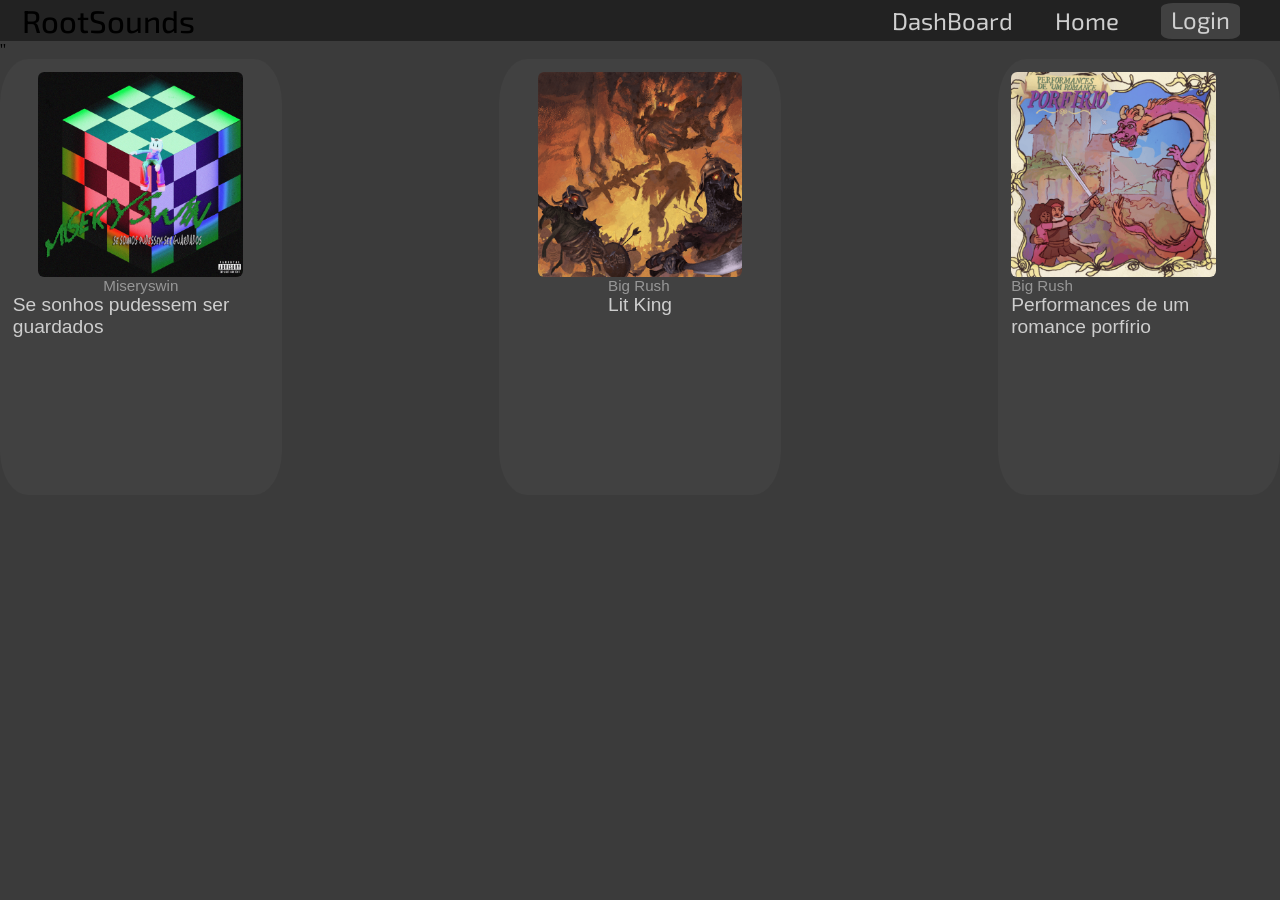
==== pages/index.html @ 5bd7e1af "melhora dos cards das musicas" ====
<!DOCTYPE html>
<html lang="pt-br">

<head>
    <meta charset="UTF-8">
    <meta name="viewport" content="width=device-width, initial-scale=1.0">
    <link rel="stylesheet" href="../Estilo/style.css">
    <link rel="preconnect" href="https://fonts.googleapis.com">
    <link rel="preconnect" href="https://fonts.gstatic.com" crossorigin>
    <link href="https://fonts.googleapis.com/css2?family=Exo+2:ital,wght@0,100..900;1,100..900&display=swap"
        rel="stylesheet">
    <title>Home</title>
</head>

<body>
    <div class="main">

        <nav class="navegacao">
            <div class="nav-titulo">
                <h1>RootSounds</h1>
            </div>
            <div class="nav-text">
                <a href="" class="txtnav">DashBoard</a>
                <a href="" class="txtnav">Home</a>
                <a href="" class="txtnav">
                    <p class="nav-login">Login</p>
                </a>
            </div>

        </nav>

        <div>''</div>

        <div class="container">
            <div class="cards-content">

                <div class="card-content">
                    <div class="card-image"><img src="../Estilo/img/seSonhosPudessemSerGuardados.png" class="card-img">
                    </div>
                    <div class="card-text">
                        <p class="card-artista">Miseryswin</p>
                        <p class="card-titulo">Se sonhos pudessem ser guardados</p>
                    </div>
                </div>

                <div class="card-content">
                    <div class="card-image"><img src="../Estilo/img/litKing.png" class="card-img"></div>
                    <div class="card-text">
                        <div>
                            <p class="card-artista">Big Rush</p>
                            <p class="card-titulo">Lit King</p>
                        </div>
                    </div>
                </div>

                <div class="card-content">
                    <img src="../Estilo/img/performancesDeUmRomancePorfirio.png" alt="rush" class="card-img">
                    <p class="card-artista">Big Rush</p>
                    <p class="card-titulo">Performances de um romance porfírio</p>
                </div>


            </div>
        </div>
        <footer class="rodape">

        </footer>
    </div>
</body>

</html>
---- Estilo/style.css ----
* {
    margin: 0;
    padding: 0;
}
/**/
.navegacao {
    display: flex;
    background-color: #222222;
    justify-content: space-between;
}

.txtnav {
    font-size: 150%;
    margin: 1%;
    color: rgb(207, 207, 207);
    text-decoration: none;
    font-weight: normal;
    font-family: 'Exo 2', sans-serif;
    margin-right: 15%;
    .nav-login{
        background-color: #414141;
        padding-left: 10px;
        padding-right: 10px;
        padding-bottom: 5px;
        padding-top: 2px;
        border-radius: 15%;
    }
}

.nav-text{
    display: flex;
    align-items: center;
    justify-content: end;
}

body {
    background-color: #3b3b3b;

}

.nav-titulo {
    display: flex;
    justify-content: center;
    font-family: 'Exo 2', sans-serif;
    font-size: 130%;
    h1{
        font-weight: 480;
        padding: 1%;
        margin-left: 25%;
    }
}

.cards-content {
    display: flex;
    justify-content: space-between;
}

.card-content {
    display: flex;
    flex-direction: column;
    padding: 1%;
    width: 20%;
    height: 410px;
    background-color: #414141;
    border-radius: 10%;
}

.card-image{
    display: flex;
    align-items: center;
    justify-content: center;
}

.card-img {
    width: 80%;
    border-radius: 3%;
    padding: 0%;
    margin: 0%;
}

.card-text{
    display: flex;
    flex-direction: column;
    align-items: center;
}

.card-titulo {
    font-size: 120%;
    font-family: 'open sans', sans-serif;
    color: #cecece;
}

.card-artista{
    font-size: 95%;
    font-family: 'open sans', sans-serif;
    color: #979797;
}
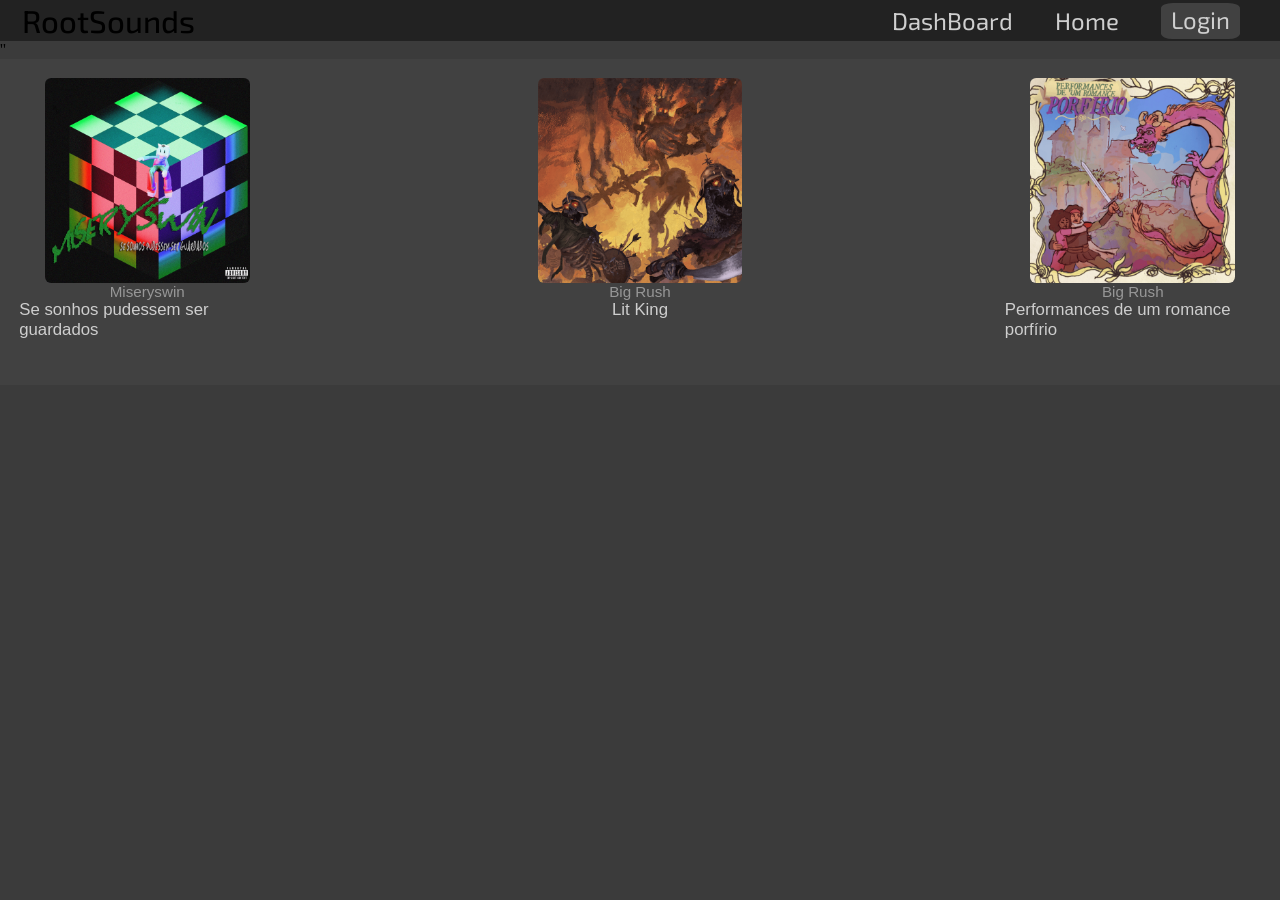
==== commit b859d8e6: "pequenas alteracoes" ====
--- a/pages/index.html
+++ b/pages/index.html
@@ -46,17 +46,17 @@
                 <div class="card-content">
                     <div class="card-image"><img src="../Estilo/img/litKing.png" class="card-img"></div>
                     <div class="card-text">
-                        <div>
-                            <p class="card-artista">Big Rush</p>
-                            <p class="card-titulo">Lit King</p>
-                        </div>
+                        <p class="card-artista">Big Rush</p>
+                        <p class="card-titulo">Lit King</p>
                     </div>
                 </div>
 
                 <div class="card-content">
-                    <img src="../Estilo/img/performancesDeUmRomancePorfirio.png" alt="rush" class="card-img">
-                    <p class="card-artista">Big Rush</p>
-                    <p class="card-titulo">Performances de um romance porfírio</p>
+                    <div class="card-image"><img src="../Estilo/img/performancesDeUmRomancePorfirio.png" alt="rush"class="card-img"></div>
+                    <div class="card-text">
+                        <p class="card-artista">Big Rush</p>
+                        <p class="card-titulo">Performances de um romance porfírio</p>
+                    </div>
                 </div>
 
 
--- a/Estilo/style.css
+++ b/Estilo/style.css
@@ -53,16 +53,18 @@
 .cards-content {
     display: flex;
     justify-content: space-between;
+    background-color: #414141;
 }
 
 .card-content {
     display: flex;
     flex-direction: column;
     padding: 1%;
+    padding-bottom: 3%;
     width: 20%;
-    height: 410px;
-    background-color: #414141;
+    height: 410%;
     border-radius: 10%;
+    margin: 0.5%;
 }
 
 .card-image{
@@ -82,16 +84,22 @@
     display: flex;
     flex-direction: column;
     align-items: center;
+    padding: 0%;
+    margin: 0%;
 }
 
 .card-titulo {
-    font-size: 120%;
+    font-size: 105%;
     font-family: 'open sans', sans-serif;
     color: #cecece;
+    padding: 0%;
+    margin: 0%;
 }
 
 .card-artista{
     font-size: 95%;
     font-family: 'open sans', sans-serif;
     color: #979797;
+    padding: 0%;
+    margin: 0%;
 }
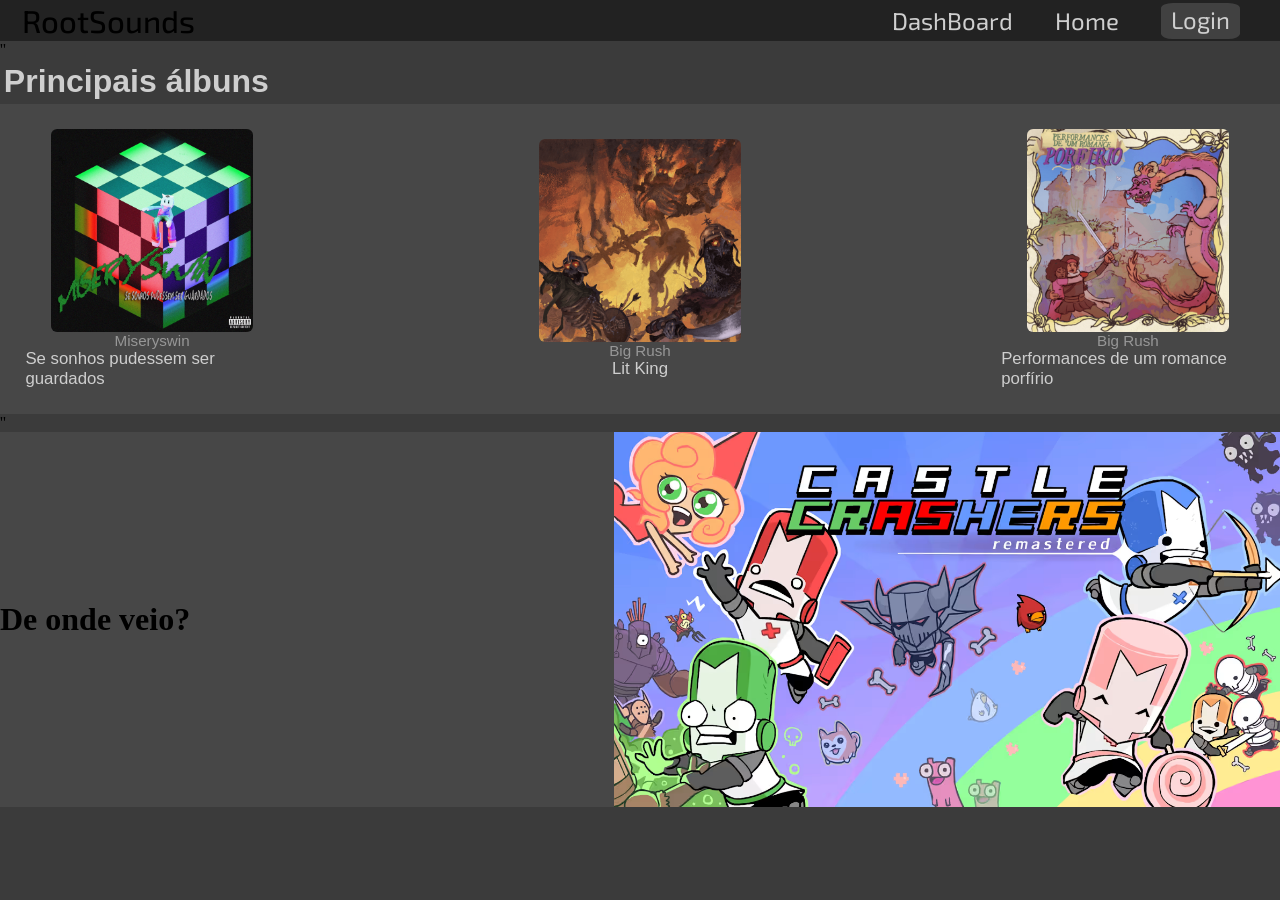
==== commit 4b06dd7e: "inicio da parde: 'De onde veio?'" ====
--- a/pages/index.html
+++ b/pages/index.html
@@ -32,7 +32,10 @@
         <div>''</div>
 
         <div class="container">
+
+            <p class="titulo-card">Principais álbuns</p>
             <div class="cards-content">
+
 
                 <div class="card-content">
                     <div class="card-image"><img src="../Estilo/img/seSonhosPudessemSerGuardados.png" class="card-img">
@@ -58,9 +61,19 @@
                         <p class="card-titulo">Performances de um romance porfírio</p>
                     </div>
                 </div>
+            </div>
+            <div>''</div>
+
+            <div class="apresentacao-content">
+                <div class="apresentacao-text">
+                    <h1>De onde veio?</h1>
+                </div>
+                <div class="apresentacao-image">
+                    <img src="../Estilo/img/castleCrashers.avif" class="apresentacao-img">
+                </div>
+            </div>
 
 
-            </div>
         </div>
         <footer class="rodape">
 
--- a/Estilo/style.css
+++ b/Estilo/style.css
@@ -50,19 +50,27 @@
     }
 }
 
+.titulo-card{
+    font-size: 200%;
+    font-family: 'open sans', sans-serif;
+    color: #cecece;
+    font-weight: 700;
+    padding: 0.3%;
+}
+
 .cards-content {
     display: flex;
     justify-content: space-between;
-    background-color: #414141;
+    align-items: center;
+    background-color: #474747;
+    padding: 0.5%;
 }
 
 .card-content {
     display: flex;
     flex-direction: column;
     padding: 1%;
-    padding-bottom: 3%;
     width: 20%;
-    height: 410%;
     border-radius: 10%;
     margin: 0.5%;
 }
@@ -102,4 +110,27 @@
     color: #979797;
     padding: 0%;
     margin: 0%;
+}
+
+.apresentacao-content{
+    background-color: #474747;
+    display: flex;
+    justify-content: space-between;
+}
+
+.apresentacao-text{
+    display: flex;
+    justify-content: center;
+    align-items: center;
+}
+
+.apresentacao-image{
+    display: flex;
+    justify-content: flex-end;
+    width: 80%;
+}
+
+
+.apresentacao-img{
+    width: 65%;
 }
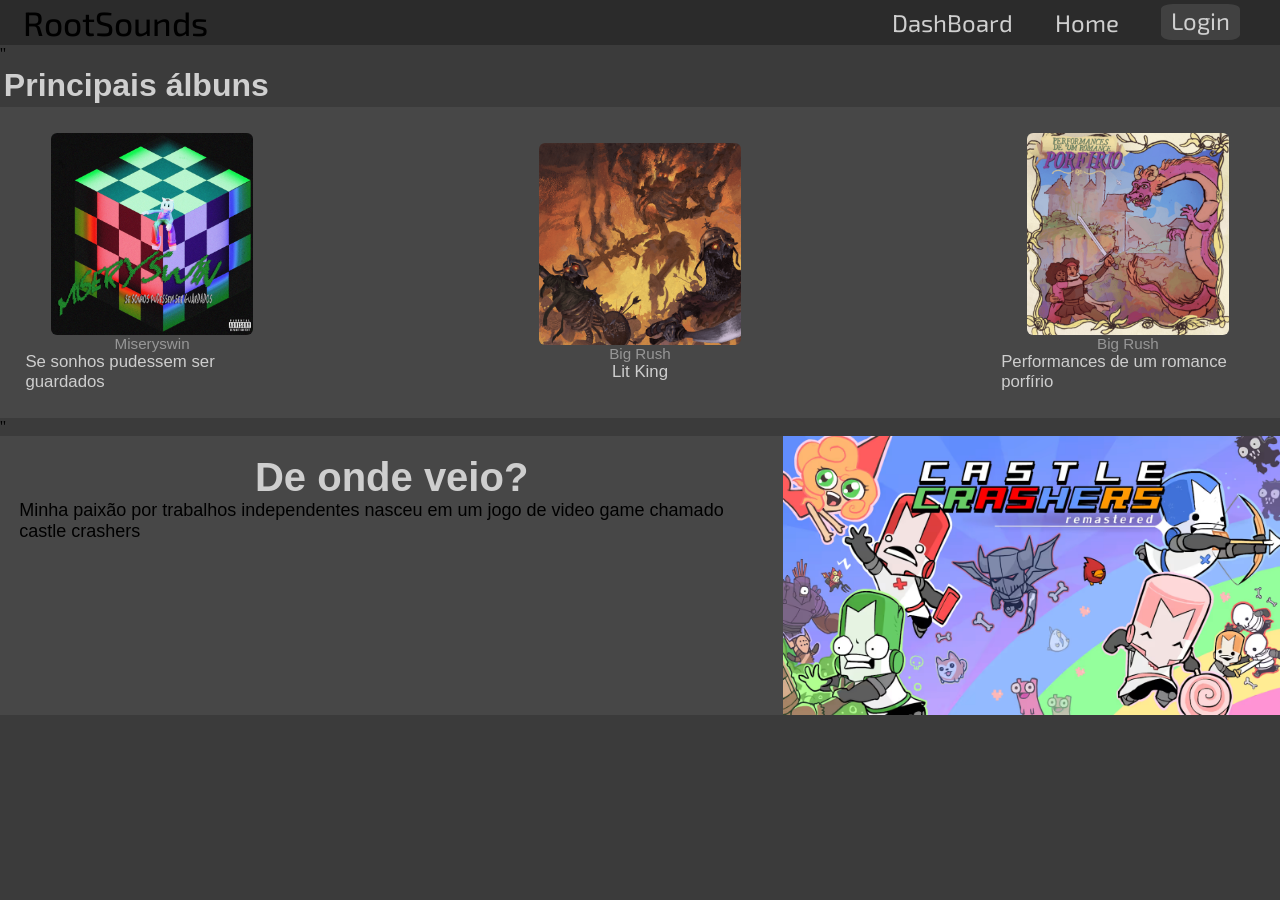
==== commit 7611f517: "continuacao da apresentacao" ====
--- a/pages/index.html
+++ b/pages/index.html
@@ -67,6 +67,8 @@
             <div class="apresentacao-content">
                 <div class="apresentacao-text">
                     <h1>De onde veio?</h1>
+                    <p>Minha paixão por trabalhos independentes nasceu em um jogo de video game chamado castle crashers</p>
+
                 </div>
                 <div class="apresentacao-image">
                     <img src="../Estilo/img/castleCrashers.avif" class="apresentacao-img">
--- a/Estilo/style.css
+++ b/Estilo/style.css
@@ -2,10 +2,15 @@
     margin: 0;
     padding: 0;
 }
-/**/
+
+body {
+    background-color: #3b3b3b;
+
+}
+
 .navegacao {
     display: flex;
-    background-color: #222222;
+    background-color: #2b2b2b;
     justify-content: space-between;
 }
 
@@ -33,16 +38,11 @@
     justify-content: end;
 }
 
-body {
-    background-color: #3b3b3b;
-
-}
-
 .nav-titulo {
     display: flex;
     justify-content: center;
     font-family: 'Exo 2', sans-serif;
-    font-size: 130%;
+    font-size: 140%;
     h1{
         font-weight: 480;
         padding: 1%;
@@ -53,7 +53,7 @@
 .titulo-card{
     font-size: 200%;
     font-family: 'open sans', sans-serif;
-    color: #cecece;
+    color: #cfcfcf;
     font-weight: 700;
     padding: 0.3%;
 }
@@ -73,6 +73,7 @@
     width: 20%;
     border-radius: 10%;
     margin: 0.5%;
+
 }
 
 .card-image{
@@ -115,22 +116,32 @@
 .apresentacao-content{
     background-color: #474747;
     display: flex;
-    justify-content: space-between;
+    justify-content: space-around;
 }
 
 .apresentacao-text{
     display: flex;
-    justify-content: center;
     align-items: center;
+    flex-direction: column;
+    padding: 1.5%;
+    font-family: 'open sans', sans-serif;
+    width: 60%;
+    h1{ 
+        font-size: 250%;
+        color: #cecece;
+    }
+    p{
+        font-size: large;
+    }
 }
 
 .apresentacao-image{
     display: flex;
-    justify-content: flex-end;
-    width: 80%;
+    justify-content: end;
+    width: 40%;
 }
 
 
 .apresentacao-img{
-    width: 65%;
-}+    width: 100%;
+}
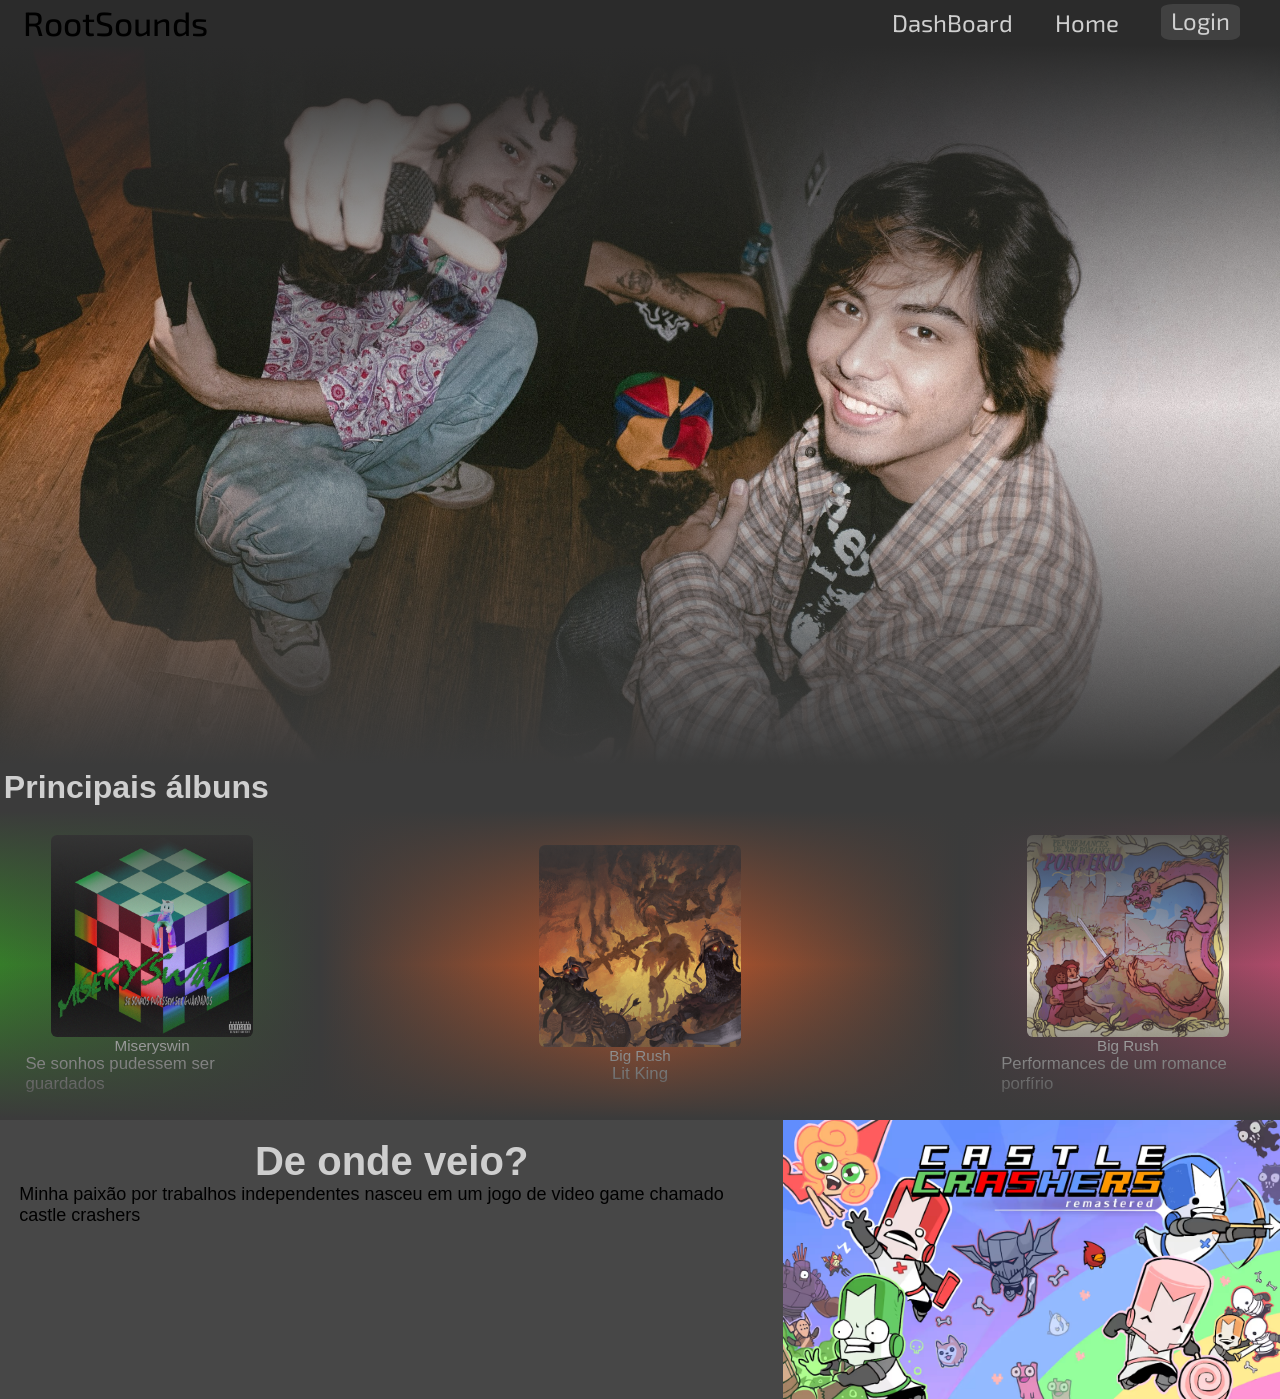
==== commit a58e6716: "adicao de um banner e mais alguns degrades nos cards de musicas" ====
--- a/pages/index.html
+++ b/pages/index.html
@@ -26,17 +26,20 @@
                     <p class="nav-login">Login</p>
                 </a>
             </div>
-
         </nav>
 
-        <div>''</div>
+        <div class="banner">
+            <img src="../Estilo/img/banner.jpg" alt="" class="banner-img">
+            <div class="overlay-banner"></div>
+        </div>
+
 
         <div class="container">
 
             <p class="titulo-card">Principais álbuns</p>
             <div class="cards-content">
 
-
+                
                 <div class="card-content">
                     <div class="card-image"><img src="../Estilo/img/seSonhosPudessemSerGuardados.png" class="card-img">
                     </div>
@@ -55,19 +58,22 @@
                 </div>
 
                 <div class="card-content">
-                    <div class="card-image"><img src="../Estilo/img/performancesDeUmRomancePorfirio.png" alt="rush"class="card-img"></div>
+                    <div class="card-image"><img src="../Estilo/img/performancesDeUmRomancePorfirio.png" alt="rush"
+                            class="card-img"></div>
                     <div class="card-text">
                         <p class="card-artista">Big Rush</p>
                         <p class="card-titulo">Performances de um romance porfírio</p>
                     </div>
                 </div>
+                <div class="overlay-cards"></div>
+                
             </div>
-            <div>''</div>
 
             <div class="apresentacao-content">
                 <div class="apresentacao-text">
                     <h1>De onde veio?</h1>
-                    <p>Minha paixão por trabalhos independentes nasceu em um jogo de video game chamado castle crashers</p>
+                    <p>Minha paixão por trabalhos independentes nasceu em um jogo de video game chamado castle crashers
+                    </p>
 
                 </div>
                 <div class="apresentacao-image">
--- a/Estilo/style.css
+++ b/Estilo/style.css
@@ -22,7 +22,8 @@
     font-weight: normal;
     font-family: 'Exo 2', sans-serif;
     margin-right: 15%;
-    .nav-login{
+
+    .nav-login {
         background-color: #414141;
         padding-left: 10px;
         padding-right: 10px;
@@ -32,7 +33,7 @@
     }
 }
 
-.nav-text{
+.nav-text {
     display: flex;
     align-items: center;
     justify-content: end;
@@ -43,14 +44,36 @@
     justify-content: center;
     font-family: 'Exo 2', sans-serif;
     font-size: 140%;
-    h1{
+
+    h1 {
         font-weight: 480;
         padding: 1%;
         margin-left: 25%;
     }
 }
 
-.titulo-card{
+.banner {
+    position: relative;
+}
+
+.banner-img {
+    width: 100%;
+    display: block;
+}
+
+.overlay-banner {
+    position: absolute;
+    top: 0;
+    left: 0;
+    width: 100%;
+    height: 100%;
+
+    background: linear-gradient(to bottom, #2b2b2b, transparent, #3b3b3b);
+
+    pointer-events: none;
+}
+
+.titulo-card {
     font-size: 200%;
     font-family: 'open sans', sans-serif;
     color: #cfcfcf;
@@ -64,6 +87,20 @@
     align-items: center;
     background-color: #474747;
     padding: 0.5%;
+    background: linear-gradient(to right, #367c2a, transparent, #cb5827, transparent, #ad4a69);
+    position: relative;
+}
+
+.overlay-cards {
+    position: absolute;
+    top: 0;
+    left: 0;
+    width: 100%;
+    height: 100%;
+
+    background: linear-gradient(to bottom, #3b3b3b 0.5%, transparent, #3b3b3b 99.5%);
+
+    pointer-events: none;
 }
 
 .card-content {
@@ -76,7 +113,7 @@
 
 }
 
-.card-image{
+.card-image {
     display: flex;
     align-items: center;
     justify-content: center;
@@ -89,7 +126,7 @@
     margin: 0%;
 }
 
-.card-text{
+.card-text {
     display: flex;
     flex-direction: column;
     align-items: center;
@@ -100,48 +137,50 @@
 .card-titulo {
     font-size: 105%;
     font-family: 'open sans', sans-serif;
-    color: #cecece;
+    color: #ffffff;
     padding: 0%;
     margin: 0%;
 }
 
-.card-artista{
+.card-artista {
     font-size: 95%;
     font-family: 'open sans', sans-serif;
-    color: #979797;
+    color: #ffffff;
     padding: 0%;
     margin: 0%;
 }
 
-.apresentacao-content{
+.apresentacao-content {
     background-color: #474747;
     display: flex;
     justify-content: space-around;
 }
 
-.apresentacao-text{
+.apresentacao-text {
     display: flex;
     align-items: center;
     flex-direction: column;
     padding: 1.5%;
     font-family: 'open sans', sans-serif;
     width: 60%;
-    h1{ 
+
+    h1 {
         font-size: 250%;
         color: #cecece;
     }
-    p{
+
+    p {
         font-size: large;
     }
 }
 
-.apresentacao-image{
+.apresentacao-image {
     display: flex;
     justify-content: end;
     width: 40%;
 }
 
 
-.apresentacao-img{
+.apresentacao-img {
     width: 100%;
-}
+}
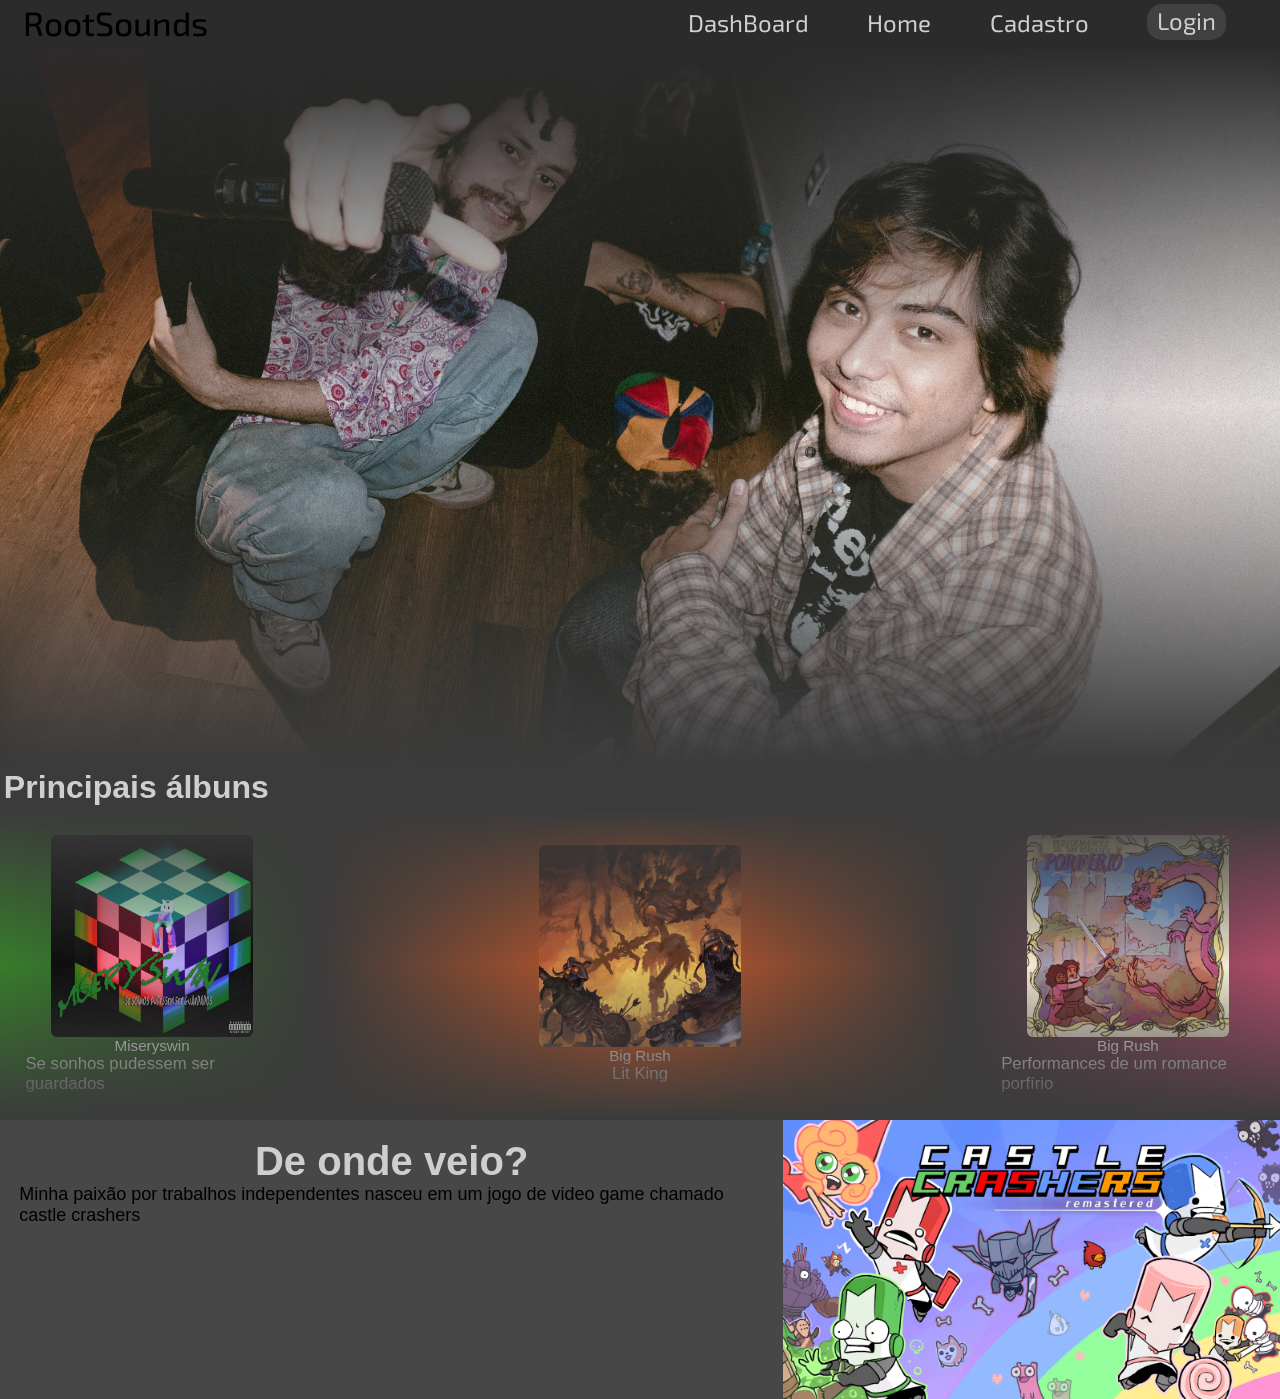
==== commit f2ffccc4: "Adicionando fjidsjfdsakfj" ====
--- a/pages/index.html
+++ b/pages/index.html
@@ -22,6 +22,7 @@
             <div class="nav-text">
                 <a href="" class="txtnav">DashBoard</a>
                 <a href="" class="txtnav">Home</a>
+                <a href="../pages/cadastro.html" class="txtnav">Cadastro</a>
                 <a href="" class="txtnav">
                     <p class="nav-login">Login</p>
                 </a>
@@ -29,7 +30,7 @@
         </nav>
 
         <div class="banner">
-            <img src="../Estilo/img/banner.jpg" alt="" class="banner-img">
+            <img src="../Estilo/img/banner.jpg" alt="" class="banner-img" title="@bxrgesavage">
             <div class="overlay-banner"></div>
         </div>
 
@@ -41,7 +42,7 @@
 
                 
                 <div class="card-content">
-                    <div class="card-image"><img src="../Estilo/img/seSonhosPudessemSerGuardados.png" class="card-img">
+                    <div class="card-image"><img src="../Estilo/img/seSonhosPudessemSerGuardados.png" class="card-img" title="@miseryswin">
                     </div>
                     <div class="card-text">
                         <p class="card-artista">Miseryswin</p>
@@ -50,7 +51,7 @@
                 </div>
 
                 <div class="card-content">
-                    <div class="card-image"><img src="../Estilo/img/litKing.png" class="card-img"></div>
+                    <div class="card-image"><img src="../Estilo/img/litKing.png" class="card-img" title="@kanephales"></div>
                     <div class="card-text">
                         <p class="card-artista">Big Rush</p>
                         <p class="card-titulo">Lit King</p>
@@ -58,8 +59,7 @@
                 </div>
 
                 <div class="card-content">
-                    <div class="card-image"><img src="../Estilo/img/performancesDeUmRomancePorfirio.png" alt="rush"
-                            class="card-img"></div>
+                    <div class="card-image"><img src="../Estilo/img/performancesDeUmRomancePorfirio.png" class="card-img" title="@arik.png"></div>
                     <div class="card-text">
                         <p class="card-artista">Big Rush</p>
                         <p class="card-titulo">Performances de um romance porfírio</p>
@@ -77,7 +77,7 @@
 
                 </div>
                 <div class="apresentacao-image">
-                    <img src="../Estilo/img/castleCrashers.avif" class="apresentacao-img">
+                    <img src="../Estilo/img/castleCrashers.avif" class="apresentacao-img" title="castleCrashers">
                 </div>
             </div>
 
--- a/Estilo/style.css
+++ b/Estilo/style.css
@@ -29,7 +29,7 @@
         padding-right: 10px;
         padding-bottom: 5px;
         padding-top: 2px;
-        border-radius: 15%;
+        border-radius: 15px;
     }
 }
 
@@ -183,4 +183,80 @@
 
 .apresentacao-img {
     width: 100%;
+}
+
+
+/*Cadastro*/
+
+.cadastro {
+    display: flex;
+    flex-direction: column;
+    justify-content: center;
+    align-items: center;
+    width: 100vw;
+    height: 100vh;
+}
+
+.main-cadastro {
+    display: flex;
+    justify-content: center;
+    align-items: center;
+    width: 100%;
+}
+
+
+.card-cadastro {
+    display: flex;
+    flex-direction: column;
+    width: 9%;
+    border-radius: 40px;
+    padding-right: 3%;
+    padding-left: 3%;
+    padding-bottom: 2%;
+    padding-top: 2%;
+    align-items: center;
+    justify-content: center;
+    background-color: #2f2f2f;
+
+    h2 {
+        color: rgb(207, 207, 207);
+        font-family: 'Exo 2', sans-serif;
+        font-size: 180%;
+        margin-bottom: 20%;
+    }
+}
+
+.card-cadastro-inputs {
+    display: flex;
+    flex-direction: column;
+    justify-content: center;
+    align-items: center;
+    width: 100%;
+
+    input {
+        padding: 5%;
+        border-radius: 10px;
+        margin: 3%;
+        border: none;
+    }
+}
+
+.card-cadastro-buttons {
+    display: flex;
+    justify-content: center;
+    align-items: center;
+    flex-direction: column;
+    width: 100%;
+
+    a {
+        text-decoration: none;
+        font-weight: normal;
+        font-size: 120%;
+    }
+}
+
+.cadastro-button {
+    margin-top: 10%;
+    margin-bottom: 5%;
+    color: rgb(207, 207, 207);
 }
